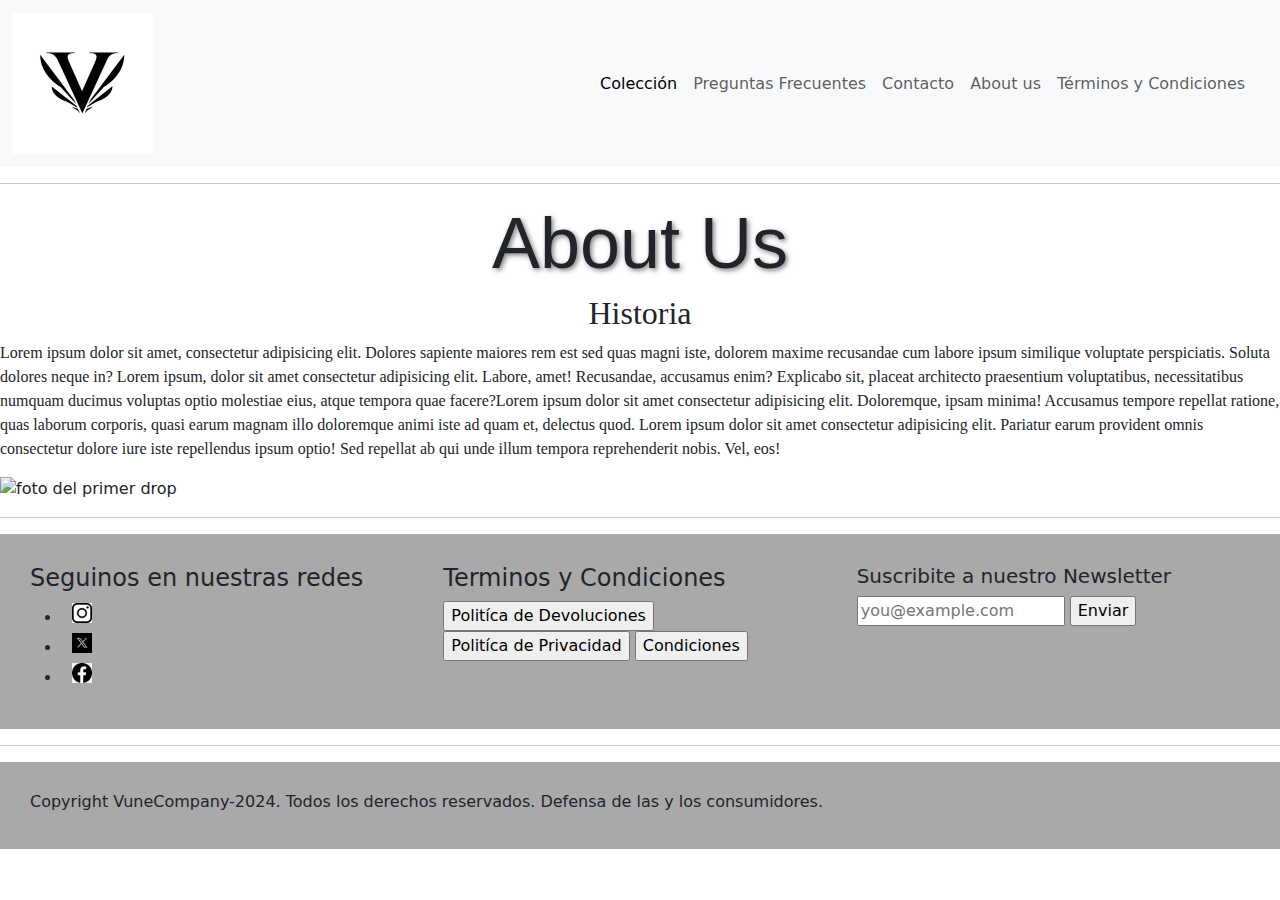
==== pages/about-us.html @ a0c7bd97 "inicializando el proyecto" ====
<!DOCTYPE html>
<html lang="en">
<head>
    <meta charset="UTF-8">
    <meta name="viewport" content="width=device-width, initial-scale=1.0">
    <link href="https://cdn.jsdelivr.net/npm/bootstrap@5.3.3/dist/css/bootstrap.min.css" rel="stylesheet" integrity="sha384-QWTKZyjpPEjISv5WaRU9OFeRpok6YctnYmDr5pNlyT2bRjXh0JMhjY6hW+ALEwIH" crossorigin="anonymous">
    <link rel="stylesheet" href="../css/style.css">
    <title>About Us</title>
</head>
<body>
    <header class="navbar navbar-expand-lg bg-body-tertiary">
        <div class="container-fluid">
            
            <a class="navbar-brand" href="/index.html">
                <img src="/img/logo-vune.png" alt="Logo de VuneCompany" class="w-25">
            </a>
            <button class="navbar-toggler" type="button" data-bs-toggle="collapse" data-bs-target="#navbarSupportedContent" aria-controls="navbarSupportedContent" aria-expanded="false" aria-label="Toggle navigation">
                <span class="navbar-toggler-icon"></span>
            </button>
            <div class="collapse navbar-collapse" id="navbarSupportedContent">
                <ul class="navbar-nav me-auto mb-2 mb-lg-0">
                    <li class="nav-item">
                        <a class="nav-link active" aria-current="page" href="/pages/coleccion.html">Colección</a>
                    </li>
                    <li class="nav-item">
                        <a class="nav-link" href="/pages/preguntas-frecuentes.html">Preguntas Frecuentes</a>
                    </li>
                    <li class="nav-item">
                        <a class="nav-link" href="/pages/contacto.html">Contacto</a>
                    </li>
                    <li class="nav-item">
                        <a class="nav-link" href="/pages/about-us.html">About us</a>
                    </li>
                    <li class="nav-item">
                        <a class="nav-link" href="/pages/terminos-y-condicones.html">Términos y Condiciones</a>
                    </li>
                </ul>
            </div>
        </div>
    </nav>
</header>
<hr>
    <main>
        <h1 class="text-center display-2 titulo">About Us</h1>
        <section>
            <h2>Historia</h2>
            <p>  <!--esto seria la historia de como comenzo todo-->
                Lorem ipsum dolor sit amet, consectetur adipisicing elit. Dolores sapiente maiores rem est sed quas magni iste, dolorem maxime recusandae cum labore ipsum similique voluptate perspiciatis. Soluta dolores neque in?
                Lorem ipsum, dolor sit amet consectetur adipisicing elit. Labore, amet! Recusandae, accusamus enim? Explicabo sit, placeat architecto praesentium voluptatibus, necessitatibus numquam ducimus voluptas optio molestiae eius, atque tempora quae facere?Lorem ipsum dolor sit amet consectetur adipisicing elit. Doloremque, ipsam minima! Accusamus tempore repellat ratione, quas laborum corporis, quasi earum magnam illo doloremque animi iste ad quam et, delectus quod. Lorem ipsum dolor sit amet consectetur adipisicing elit. Pariatur earum provident omnis consectetur dolore iure iste repellendus ipsum optio! Sed repellat ab qui unde illum tempora reprehenderit nobis. Vel, eos!
            </p>
        </section>

        <section><img src="" alt="foto del primer drop"></section>
    </main>

<hr>
    <footer>
        <div>
            <h4>Seguinos en nuestras redes</h4>
            <ul>
                <li><a href="https://www.instagram.com/lautirolling/" target="_blank">
                    <img src="../img/instagram1.png" alt="Seguinos en Instagram" class="logo-redes-footer">
                </a></li>
                <li><a href="https://x.com/lautarollingg" target="_blank">
                    <img src="../img/tw.png" alt="Seguinos en X" class="logo-redes-footer">
                </a</li>
                <li><a href="https://www.facebook.com/lautaro.rolling.3/" target="_blank">
                    <img src="../img/facebook.png" alt="Seguinos en Facebook" class="logo-redes-footer">
                </a></li>
            </ul>
        </div>

        <div>
            <h4>Terminos y Condiciones</h4>
            <input type="button" value="Politíca de Devoluciones">
            <input type="button" value="Politíca de Privacidad">
            <input type="button" value="Condiciones">
        </div>
        <div>
            <h5>Suscribite a nuestro Newsletter</h5>
            <input type="email" name="email" placeholder="you@example.com" required> <input type="button" value="Enviar">
        </div>
    </footer>
    <hr>
    <footer>
        <div>
            <h6>Copyright VuneCompany-2024. Todos los derechos reservados. Defensa de las y los consumidores.</h6>
        </div>
    </footer>
    <script src="https://cdn.jsdelivr.net/npm/bootstrap@5.3.3/dist/js/bootstrap.bundle.min.js" integrity="sha384-YvpcrYf0tY3lHB60NNkmXc5s9fDVZLESaAA55NDzOxhy9GkcIdslK1eN7N6jIeHz" crossorigin="anonymous"></script>
</body>
</html>
---- css/style.css ----
h1 {  
    font-family: Arial, Helvetica, sans-serif;
}

.titulo {
    font-family: 'Arial', sans-serif; 
    text-shadow: 2px 2px 5px rgba(0, 0, 0, 0.5); 
}

p {
    font-family: Georgia, 'Times New Roman', Times, serif;
}

nav ul {
    display: flex;
    justify-content: center;
    list-style-type: none;
    background-color: gainsboro;
}

nav ul a {
    text-decoration: none;
    color: black;
}

nav ul li {
    margin: 20px;
}

h2 {
    font-family: Georgia, 'Times New Roman', Times, serif;
    display: flex;
    justify-content: center;
}

section .seccion-preguntas {
    font-family: Georgia, 'Times New Roman', Times, serif;
    display: flex;
    justify-content: center;
    align-items: center;
}

section ul .whtsapp {
    align-items: center;
    display: flex;
    text-decoration: none;
}

main section article h3 {
    font-size: 150%;
}

.drop-principal {
    width: 50%; 
    justify-content: center;
    margin: auto; 
    align-items: center;
    display: flex;
    gap: 10px; 
    border-radius: 10px; 
    box-shadow: 0 4px 8px rgba(0, 0, 0, 0.2); 
    transition: transform 0.2s; 
}

.drop-principal:hover {
    transform: scale(1.05); 
}

.boton, .boton-principal {
    background-color: white;
    color: blue;
    border-radius: 5px;
    padding: 10px 20px;
    border: 2px solid blue;
    cursor: pointer;
}

.boton:hover, .boton-principal:hover {
    background-color: blue;
    color: white;
}

main section div img {
    width: 100%;
    max-width: 300px;
    height: auto;
}

.coleccion-imagen {
    width: 100%;
    max-width: 300px;
    height: auto;
    border-radius: 5px;
    box-shadow: 0 2px 5px rgba(0,0,0,0.2);
}

main .productos-iniciales {
    display: grid;
    grid-template-columns: repeat(auto-fit, minmax(200px, 1fr)); 
    gap: 40px;
    align-items: center;
}

main .productos-iniciales div {
    border: 1px solid #ccc;
    border-radius: 8px;
    padding: 10px;
    text-align: center;
    transition: transform 0.3s;
}

main .productos-iniciales div:hover {
    transform: scale(1.05);
}

main .boton-todos-los-productos {
    display: flex;
    justify-content: center;
    font-size: 20px;
    align-items: center;
}

.form-contacto {
    background-color: white;
    padding: 20px;
    border-radius: 8px;
    box-shadow: 0 0 10px rgba(0, 0, 0, 0.1);
}

.form-contacto label {
    display: block;
    margin-bottom: 5px;
}

.form-contacto input,
.form-contacto select,
.form-contacto textarea {
    width: 100%;
    padding: 10px;
    margin-bottom: 15px;
    border: 1px solid #ccc;
    border-radius: 4px;
}

.form-contacto input[type="submit"] {
    background-color: #0dac30;
    color: white;
    border: none;
    cursor: pointer;
}

.form-contacto input[type="submit"]:hover {
    background-color: #1ac840;
}

.redes {
    background-color: white;
    padding: 20px;
    border-radius: 8px;
    box-shadow: 0 0 10px rgba(0, 0, 0, 0.1);
}

.redes ul {
    list-style-type: none;
    padding: 0;
}

.redes li {
    margin: 10px 0;
}

.logo-redes {
    display: flex;
    align-items: center;
    width: 50px; 
    height: auto;
    margin: 0 10px;
    outline: none; 
}

.logo-redes-footer {
    display: flex;
    align-items: center;
    width: 20px; 
    height: auto;
    margin: 10px;
    outline: none; 
}

footer {
    display: flex;
    flex-wrap: wrap;
    justify-content: space-between;
    padding: 20px;
    background-color: darkgrey;
}

footer div {
    flex: 1 1 200px;
    margin: 10px;
}

footer div .informacion-necesaria {
    display: flex;
}

.todo-lo-destacado {
    width: 100%;
    max-width: 500px;
}

@media (max-width: 768px) {
    nav ul {
        flex-direction: column;
        align-items: center;
    }

    .productos-iniciales {
        grid-template-columns: 1fr; 
    }

    .drop-principal, .coleccion-imagen {
        width: 100%;
        height: auto;
        
    }

    .boton-principal {
        width: 80%;
    }

    footer {
        flex-direction: column;
        align-items: center;
        display: flex;
    }

    footer div .informacion-necesaria {
        display: flex;
    }

    .todo-lo-destacado {
        width: 100%; 
    } 
}
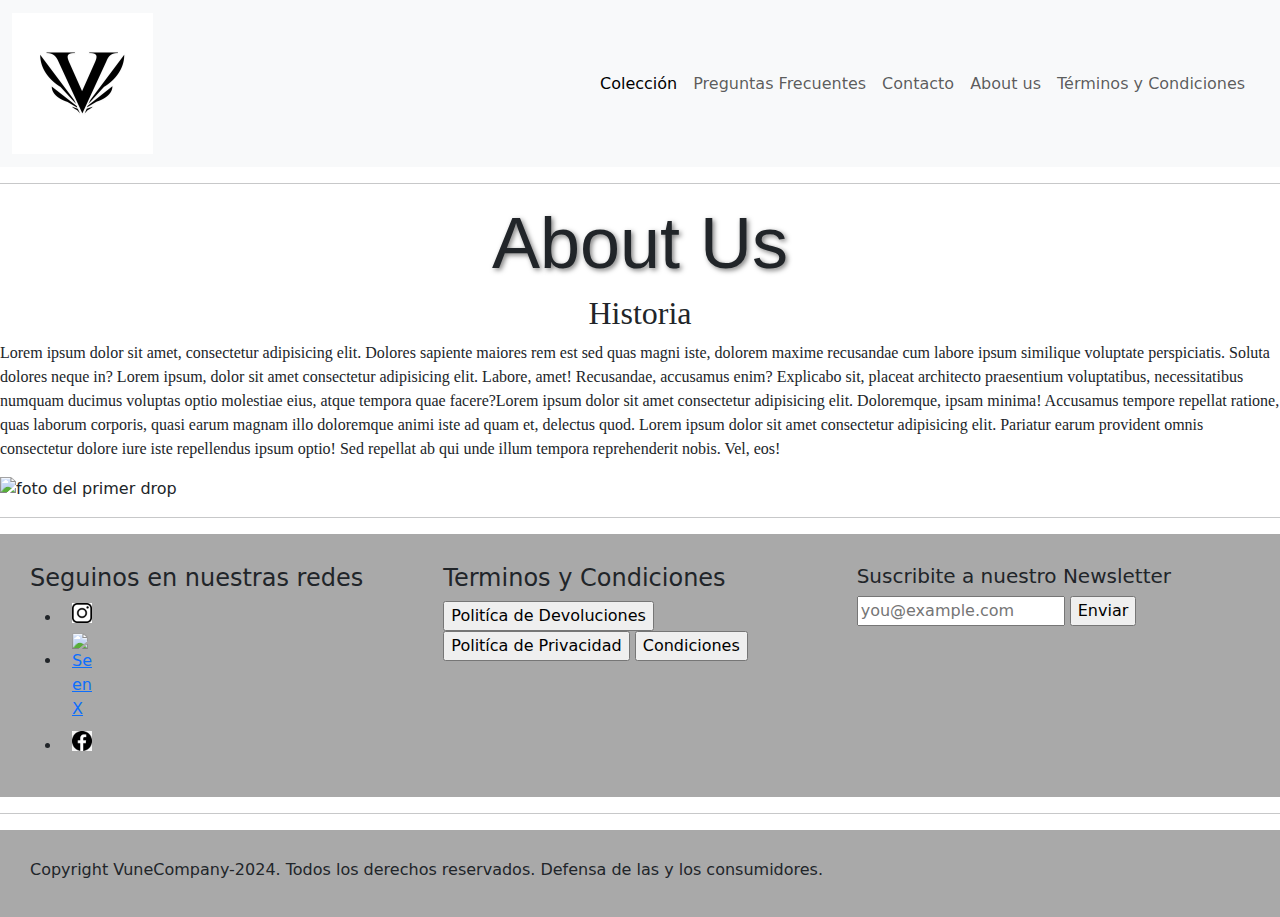
==== commit 68e3fea0: "arreglo linkeos entre paginas" ====
--- a/pages/about-us.html
+++ b/pages/about-us.html
@@ -59,13 +59,13 @@
             <h4>Seguinos en nuestras redes</h4>
             <ul>
                 <li><a href="https://www.instagram.com/lautirolling/" target="_blank">
-                    <img src="../img/instagram1.png" alt="Seguinos en Instagram" class="logo-redes-footer">
+                    <img src="/img/instagram1.png" alt="Seguinos en Instagram" class="logo-redes-footer">
                 </a></li>
                 <li><a href="https://x.com/lautarollingg" target="_blank">
-                    <img src="../img/tw.png" alt="Seguinos en X" class="logo-redes-footer">
+                    <img src="" alt="Seguinos en X" class="logo-redes-footer">
                 </a</li>
                 <li><a href="https://www.facebook.com/lautaro.rolling.3/" target="_blank">
-                    <img src="../img/facebook.png" alt="Seguinos en Facebook" class="logo-redes-footer">
+                    <img src="/img/facebook.png"./img/facebook.png" alt="Seguinos en Facebook" class="logo-redes-footer">
                 </a></li>
             </ul>
         </div>
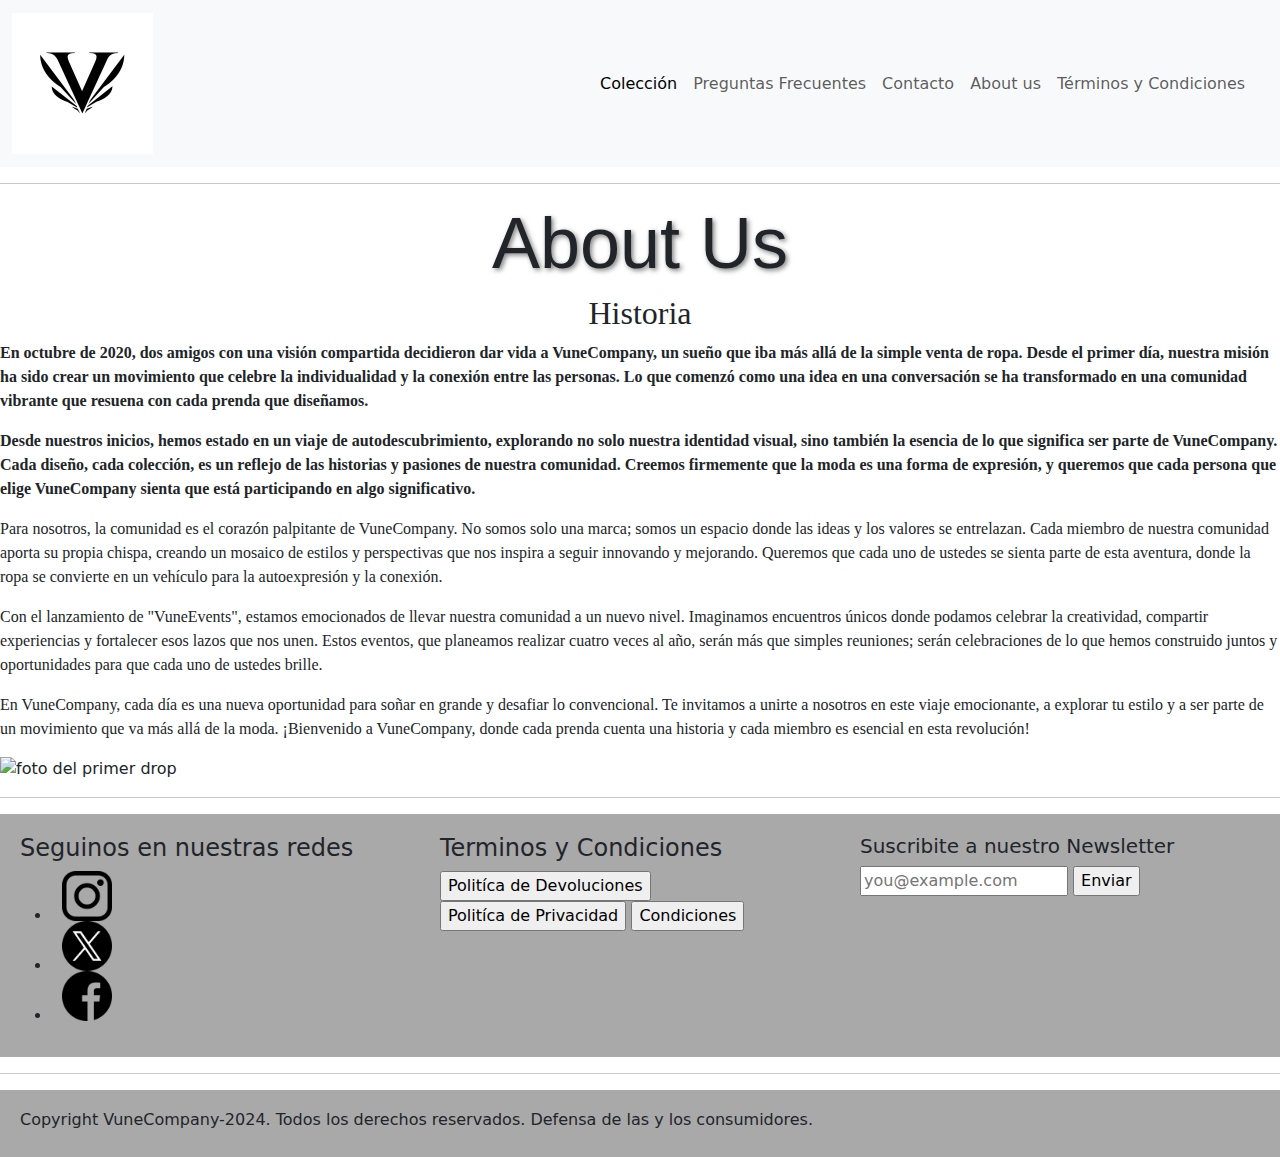
==== commit e73aa262: "aplicacion de sass, cambio en about-us y terminos y condiciones" ====
--- a/pages/about-us.html
+++ b/pages/about-us.html
@@ -4,15 +4,14 @@
     <meta charset="UTF-8">
     <meta name="viewport" content="width=device-width, initial-scale=1.0">
     <link href="https://cdn.jsdelivr.net/npm/bootstrap@5.3.3/dist/css/bootstrap.min.css" rel="stylesheet" integrity="sha384-QWTKZyjpPEjISv5WaRU9OFeRpok6YctnYmDr5pNlyT2bRjXh0JMhjY6hW+ALEwIH" crossorigin="anonymous">
-    <link rel="stylesheet" href="../css/style.css">
+    <link rel="stylesheet" href="/css/styles.css">
     <title>About Us</title>
 </head>
 <body>
     <header class="navbar navbar-expand-lg bg-body-tertiary">
         <div class="container-fluid">
-            
-            <a class="navbar-brand" href="/index.html">
-                <img src="/img/logo-vune.png" alt="Logo de VuneCompany" class="w-25">
+            <a class="navbar-brand" href="../index.html">
+                <img src="../img/logo-vune.png" alt="Logo de VuneCompany" class="w-25">
             </a>
             <button class="navbar-toggler" type="button" data-bs-toggle="collapse" data-bs-target="#navbarSupportedContent" aria-controls="navbarSupportedContent" aria-expanded="false" aria-label="Toggle navigation">
                 <span class="navbar-toggler-icon"></span>
@@ -20,52 +19,56 @@
             <div class="collapse navbar-collapse" id="navbarSupportedContent">
                 <ul class="navbar-nav me-auto mb-2 mb-lg-0">
                     <li class="nav-item">
-                        <a class="nav-link active" aria-current="page" href="/pages/coleccion.html">Colección</a>
+                        <a class="nav-link active" aria-current="page" href="coleccion.html">Colección</a>
                     </li>
                     <li class="nav-item">
-                        <a class="nav-link" href="/pages/preguntas-frecuentes.html">Preguntas Frecuentes</a>
+                        <a class="nav-link" href="preguntas-frecuentes.html">Preguntas Frecuentes</a>
                     </li>
                     <li class="nav-item">
-                        <a class="nav-link" href="/pages/contacto.html">Contacto</a>
+                        <a class="nav-link" href="contacto.html">Contacto</a>
                     </li>
                     <li class="nav-item">
-                        <a class="nav-link" href="/pages/about-us.html">About us</a>
+                        <a class="nav-link" href="about-us.html">About us</a>
                     </li>
                     <li class="nav-item">
-                        <a class="nav-link" href="/pages/terminos-y-condicones.html">Términos y Condiciones</a>
+                        <a class="nav-link" href="terminos-y-condicones.html">Términos y Condiciones</a>
                     </li>
                 </ul>
             </div>
         </div>
-    </nav>
-</header>
-<hr>
+    </header>
+    <hr>
     <main>
         <h1 class="text-center display-2 titulo">About Us</h1>
-        <section>
+        <section class="historia">
             <h2>Historia</h2>
-            <p>  <!--esto seria la historia de como comenzo todo-->
-                Lorem ipsum dolor sit amet, consectetur adipisicing elit. Dolores sapiente maiores rem est sed quas magni iste, dolorem maxime recusandae cum labore ipsum similique voluptate perspiciatis. Soluta dolores neque in?
-                Lorem ipsum, dolor sit amet consectetur adipisicing elit. Labore, amet! Recusandae, accusamus enim? Explicabo sit, placeat architecto praesentium voluptatibus, necessitatibus numquam ducimus voluptas optio molestiae eius, atque tempora quae facere?Lorem ipsum dolor sit amet consectetur adipisicing elit. Doloremque, ipsam minima! Accusamus tempore repellat ratione, quas laborum corporis, quasi earum magnam illo doloremque animi iste ad quam et, delectus quod. Lorem ipsum dolor sit amet consectetur adipisicing elit. Pariatur earum provident omnis consectetur dolore iure iste repellendus ipsum optio! Sed repellat ab qui unde illum tempora reprehenderit nobis. Vel, eos!
+            <p><strong>En octubre de 2020, dos amigos con una visión compartida decidieron dar vida a VuneCompany, un sueño que iba más allá de la simple venta de ropa. Desde el primer día, nuestra misión ha sido crear un movimiento que celebre la individualidad y la conexión entre las personas. Lo que comenzó como una idea en una conversación se ha transformado en una comunidad vibrante que resuena con cada prenda que diseñamos.</strong>
+            </p>
+            <p><strong>Desde nuestros inicios, hemos estado en un viaje de autodescubrimiento, explorando no solo nuestra identidad visual, sino también la esencia de lo que significa ser parte de VuneCompany. Cada diseño, cada colección, es un reflejo de las historias y pasiones de nuestra comunidad. Creemos firmemente que la moda es una forma de expresión, y queremos que cada persona que elige VuneCompany sienta que está participando en algo significativo.</strong></p>
+            <p>Para nosotros, la comunidad es el corazón palpitante de VuneCompany. No somos solo una marca; somos un espacio donde las ideas y los valores se entrelazan. Cada miembro de nuestra comunidad aporta su propia chispa, creando un mosaico de estilos y perspectivas que nos inspira a seguir innovando y mejorando. Queremos que cada uno de ustedes se sienta parte de esta aventura, donde la ropa se convierte en un vehículo para la autoexpresión y la conexión.</p>
+            <p>Con el lanzamiento de "VuneEvents", estamos emocionados de llevar nuestra comunidad a un nuevo nivel. Imaginamos encuentros únicos donde podamos celebrar la creatividad, compartir experiencias y fortalecer esos lazos que nos unen. Estos eventos, que planeamos realizar cuatro veces al año, serán más que simples reuniones; serán celebraciones de lo que hemos construido juntos y oportunidades para que cada uno de ustedes brille.
+            </p>
+            <p>
+                En VuneCompany, cada día es una nueva oportunidad para soñar en grande y desafiar lo convencional. Te invitamos a unirte a nosotros en este viaje emocionante, a explorar tu estilo y a ser parte de un movimiento que va más allá de la moda. ¡Bienvenido a VuneCompany, donde cada prenda cuenta una historia y cada miembro es esencial en esta revolución!
             </p>
         </section>
 
         <section><img src="" alt="foto del primer drop"></section>
     </main>
 
-<hr>
+    <hr>
     <footer>
         <div>
             <h4>Seguinos en nuestras redes</h4>
             <ul>
                 <li><a href="https://www.instagram.com/lautirolling/" target="_blank">
-                    <img src="/img/instagram1.png" alt="Seguinos en Instagram" class="logo-redes-footer">
+                    <img src="../img/logotipo-de-instagram.png" alt="Seguinos en Instagram" class="logo-redes-footer">
                 </a></li>
                 <li><a href="https://x.com/lautarollingg" target="_blank">
-                    <img src="" alt="Seguinos en X" class="logo-redes-footer">
-                </a</li>
+                    <img src="../img/twitter-logotipo.png" alt="Seguinos en X" class="logo-redes-footer">
+                </a></li>
                 <li><a href="https://www.facebook.com/lautaro.rolling.3/" target="_blank">
-                    <img src="/img/facebook.png"./img/facebook.png" alt="Seguinos en Facebook" class="logo-redes-footer">
+                    <img src="../img/facebook-logotipo.png" alt="Seguinos en Facebook" class="logo-redes-footer">
                 </a></li>
             </ul>
         </div>
--- a/css/styles.css
+++ b/css/styles.css
@@ -0,0 +1,248 @@
+@keyframes fadeIn {
+  from {
+    opacity: 0;
+    transform: translateY(-20px);
+  }
+  to {
+    opacity: 1;
+    transform: translateY(0);
+  }
+}
+h1 {
+  font-family: Arial, Helvetica, sans-serif;
+  animation: fadeIn 1s ease-in-out;
+}
+
+.titulo {
+  font-family: "Arial", sans-serif;
+  text-shadow: 2px 2px 5px rgba(0, 0, 0, 0.5);
+}
+
+p {
+  font-family: Georgia, "Times New Roman", Times, serif;
+}
+
+nav ul {
+  display: flex;
+  justify-content: center;
+  list-style-type: none;
+  background-color: gainsboro;
+}
+
+nav ul a {
+  text-decoration: none;
+  color: black;
+}
+
+nav ul li {
+  margin: 20px;
+}
+
+h2 {
+  font-family: Georgia, "Times New Roman", Times, serif;
+  display: flex;
+  justify-content: center;
+  text-align: center;
+  animation: fadeIn 1s ease-in-out;
+}
+
+section .seccion-preguntas {
+  font-family: Georgia, "Times New Roman", Times, serif;
+  display: flex;
+  justify-content: center;
+  align-items: center;
+}
+
+section ul .whtsapp {
+  align-items: center;
+  display: flex;
+  text-decoration: none;
+}
+
+main section article h3 {
+  font-size: 150%;
+}
+
+.drop-principal {
+  width: 50%;
+  justify-content: center;
+  margin: auto;
+  align-items: center;
+  display: flex;
+  gap: 10px;
+  border-radius: 10px;
+  box-shadow: 0 4px 8px rgba(0, 0, 0, 0.2);
+  transition: transform 0.2s;
+}
+
+.drop-principal:hover {
+  transform: scale(1.05);
+}
+
+.boton, .boton-principal {
+  background-color: rgb(255, 255, 255);
+  color: blue;
+  border-radius: 5px;
+  padding: 10px 20px;
+  border: 2px solid blue;
+  cursor: pointer;
+  transition: background-color 0.3s ease, color 0.3s ease;
+}
+
+.boton:hover, .boton-principal:hover {
+  background-color: blue;
+  color: rgb(255, 255, 255);
+}
+
+main section div img, .coleccion-imagen {
+  width: 100%;
+  max-width: 300px;
+  height: auto;
+  border-radius: 5px;
+  box-shadow: 0 2px 5px rgba(0, 0, 0, 0.2);
+}
+
+main .productos-iniciales {
+  display: grid;
+  grid-template-columns: repeat(auto-fit, minmax(200px, 1fr));
+  gap: 40px;
+  align-items: center;
+}
+
+main .productos-iniciales div {
+  border: 1px solid #ccc;
+  border-radius: 8px;
+  padding: 10px;
+  text-align: center;
+  transition: transform 0.3s ease;
+}
+
+main .productos-iniciales div:hover {
+  transform: scale(1.05);
+}
+
+main .boton-todos-los-productos {
+  display: flex;
+  justify-content: center;
+  font-size: 20px;
+  align-items: center;
+}
+
+.form-contacto {
+  background-color: white;
+  padding: 20px;
+  border-radius: 8px;
+  box-shadow: 0 0 10px rgba(0, 0, 0, 0.1);
+}
+
+.form-contacto label {
+  display: block;
+  margin-bottom: 5px;
+}
+
+.form-contacto input,
+.form-contacto select,
+.form-contacto textarea {
+  width: 100%;
+  padding: 10px;
+  margin-bottom: 15px;
+  border: 1px solid #ccc;
+  border-radius: 4px;
+}
+
+.form-contacto input[type=submit] {
+  background-color: #0dac30;
+  color: white;
+  border: none;
+  cursor: pointer;
+  transition: background-color 0.3s ease;
+}
+
+.form-contacto input[type=submit]:hover {
+  background-color: #1ac840;
+}
+
+.redes {
+  background-color: white;
+  padding: 20px;
+  border-radius: 8px;
+  box-shadow: 0 0 10px rgba(0, 0, 0, 0.1);
+}
+
+.redes ul {
+  list-style-type: none;
+  padding: 0;
+}
+
+.redes li {
+  margin: 10px 0;
+}
+
+.logo-redes, .logo-redes-footer {
+  display: flex;
+  align-items: center;
+  width: 50px;
+  height: auto;
+  margin: 0 10px;
+  outline: none;
+}
+
+footer {
+  display: flex;
+  flex-wrap: wrap;
+  justify-content: space-between;
+  padding: 10px;
+  background-color: darkgrey;
+}
+
+footer div {
+  flex: 1 1 200px;
+  margin: 10px;
+}
+
+.informacion-necesaria {
+  display: flex;
+  align-items: center;
+}
+.informacion-necesaria:hover {
+  background-color: #ccccff;
+}
+.informacion-necesaria p {
+  margin: 0;
+  padding-left: 10px;
+  font-family: Arial, sans-serif;
+  display: block;
+}
+
+.img-informacion-necesaria {
+  width: 50px;
+  height: auto;
+  margin-right: 10px;
+}
+
+@media (max-width: 768px) {
+  nav ul {
+    flex-direction: column;
+    align-items: center;
+  }
+  .productos-iniciales {
+    grid-template-columns: 1fr;
+  }
+  .drop-principal, .coleccion-imagen {
+    width: 100%;
+    height: auto;
+  }
+  .boton-principal {
+    width: 80%;
+  }
+  footer {
+    flex-direction: column;
+    align-items: center;
+    display: flex;
+  }
+  .todo-lo-destacado {
+    width: 100%;
+  }
+}
+
+/*# sourceMappingURL=styles.css.map */
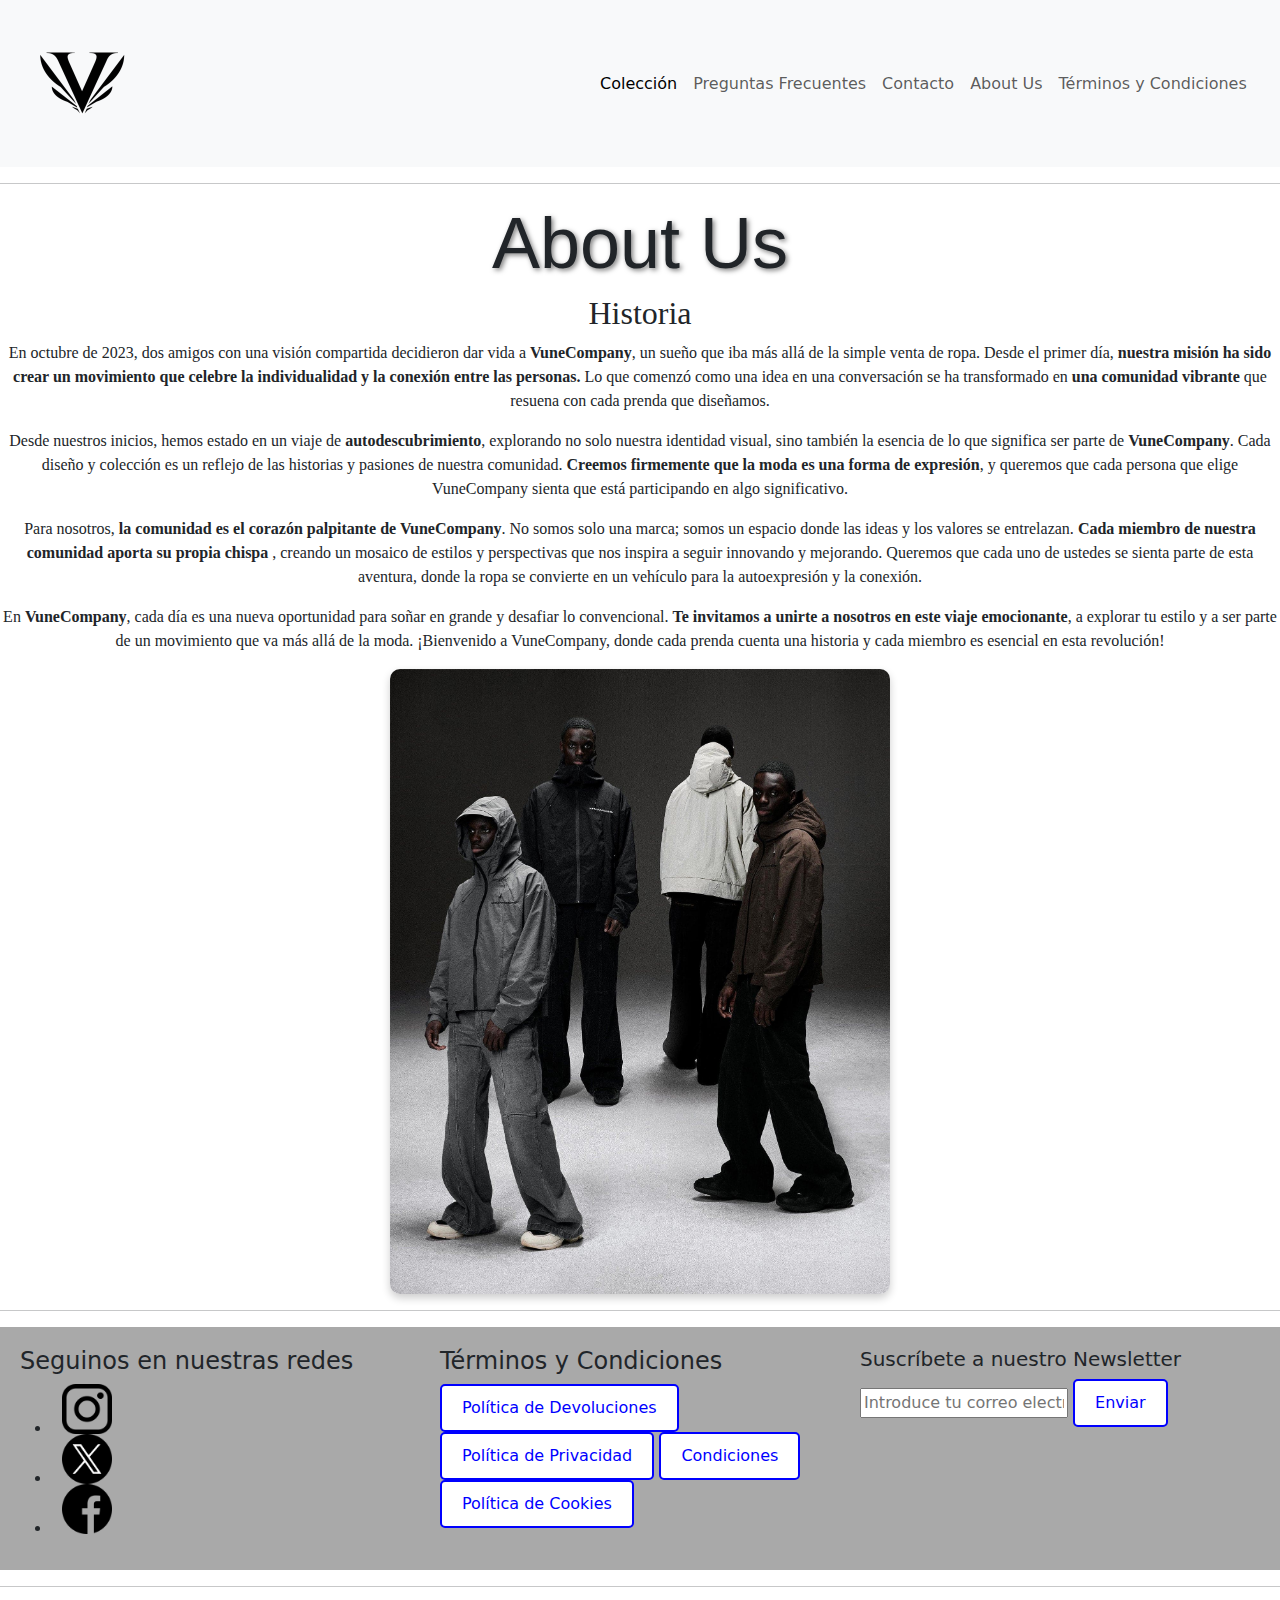
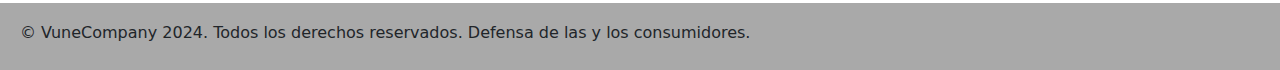
==== commit 37b2231d: "se agregaron las practicas de seo, tambieron se comprimieron imagenes, se agrego las loading=lazy" ====
--- a/pages/about-us.html
+++ b/pages/about-us.html
@@ -3,15 +3,28 @@
 <head>
     <meta charset="UTF-8">
     <meta name="viewport" content="width=device-width, initial-scale=1.0">
+    <meta name="description" content="Conoce la historia y misión de VuneCompany. Descubre lo que nos inspira a crear moda con estilo y calidad.">
+    <meta name="keywords" content="acerca de, VuneCompany, historia, misión, moda">
+    <meta name="author" content="VuneCompany">
+    <meta name="robots" content="index, follow">
+    <meta property="og:title" content="Acerca de Nosotros - VuneCompany">
+    <meta property="og:description" content="Conoce la historia y misión de VuneCompany. Descubre lo que nos inspira a crear moda con estilo y calidad.">
+    <meta property="og:url" content="https://vunecompany.vercel.app/about-us.html">
+    <meta property="og:image" content="https://vunecompany.vercel.app/img/logo-oficial-vune.png">
+    <meta property="og:type" content="website">
+    <meta name="twitter:card" content="summary_large_image">
+    <meta name="twitter:title" content="Acerca de Nosotros - VuneCompany">
+    <meta name="twitter:description" content="Conoce la historia y misión de VuneCompany. Descubre lo que nos inspira a crear moda con estilo y calidad.">
+    <meta name="twitter:image" content="https://vunecompany.vercel.app/img/logo-oficial-vune.png">
     <link href="https://cdn.jsdelivr.net/npm/bootstrap@5.3.3/dist/css/bootstrap.min.css" rel="stylesheet" integrity="sha384-QWTKZyjpPEjISv5WaRU9OFeRpok6YctnYmDr5pNlyT2bRjXh0JMhjY6hW+ALEwIH" crossorigin="anonymous">
-    <link rel="stylesheet" href="/css/styles.css">
+    <link rel="stylesheet" href="../css/styles.css">
     <title>About Us</title>
 </head>
 <body>
     <header class="navbar navbar-expand-lg bg-body-tertiary">
         <div class="container-fluid">
             <a class="navbar-brand" href="../index.html">
-                <img src="../img/logo-vune.png" alt="Logo de VuneCompany" class="w-25">
+                <img src="../img/logo-oficial-vune.png" alt="Logo de VuneCompany" class="w-25">
             </a>
             <button class="navbar-toggler" type="button" data-bs-toggle="collapse" data-bs-target="#navbarSupportedContent" aria-controls="navbarSupportedContent" aria-expanded="false" aria-label="Toggle navigation">
                 <span class="navbar-toggler-icon"></span>
@@ -28,10 +41,10 @@
                         <a class="nav-link" href="contacto.html">Contacto</a>
                     </li>
                     <li class="nav-item">
-                        <a class="nav-link" href="about-us.html">About us</a>
+                        <a class="nav-link" href="about-us.html">About Us</a>
                     </li>
                     <li class="nav-item">
-                        <a class="nav-link" href="terminos-y-condicones.html">Términos y Condiciones</a>
+                        <a class="nav-link" href="terminos-y-condiciones.html">Términos y Condiciones</a>
                     </li>
                 </ul>
             </div>
@@ -40,20 +53,19 @@
     <hr>
     <main>
         <h1 class="text-center display-2 titulo">About Us</h1>
-        <section class="historia">
+        <section class="historia text-center">
             <h2>Historia</h2>
-            <p><strong>En octubre de 2020, dos amigos con una visión compartida decidieron dar vida a VuneCompany, un sueño que iba más allá de la simple venta de ropa. Desde el primer día, nuestra misión ha sido crear un movimiento que celebre la individualidad y la conexión entre las personas. Lo que comenzó como una idea en una conversación se ha transformado en una comunidad vibrante que resuena con cada prenda que diseñamos.</strong>
+            <p>En octubre de 2023, dos amigos con una visión compartida decidieron dar vida a <b>VuneCompany</b>, un sueño que iba más allá de la simple venta de ropa. Desde el primer día, <b>nuestra misión ha sido crear un movimiento que celebre la individualidad y la conexión entre las personas.</b> Lo que comenzó como una idea en una conversación se ha transformado en <b>una comunidad vibrante</b> que resuena con cada prenda que diseñamos.
             </p>
-            <p><strong>Desde nuestros inicios, hemos estado en un viaje de autodescubrimiento, explorando no solo nuestra identidad visual, sino también la esencia de lo que significa ser parte de VuneCompany. Cada diseño, cada colección, es un reflejo de las historias y pasiones de nuestra comunidad. Creemos firmemente que la moda es una forma de expresión, y queremos que cada persona que elige VuneCompany sienta que está participando en algo significativo.</strong></p>
-            <p>Para nosotros, la comunidad es el corazón palpitante de VuneCompany. No somos solo una marca; somos un espacio donde las ideas y los valores se entrelazan. Cada miembro de nuestra comunidad aporta su propia chispa, creando un mosaico de estilos y perspectivas que nos inspira a seguir innovando y mejorando. Queremos que cada uno de ustedes se sienta parte de esta aventura, donde la ropa se convierte en un vehículo para la autoexpresión y la conexión.</p>
-            <p>Con el lanzamiento de "VuneEvents", estamos emocionados de llevar nuestra comunidad a un nuevo nivel. Imaginamos encuentros únicos donde podamos celebrar la creatividad, compartir experiencias y fortalecer esos lazos que nos unen. Estos eventos, que planeamos realizar cuatro veces al año, serán más que simples reuniones; serán celebraciones de lo que hemos construido juntos y oportunidades para que cada uno de ustedes brille.
+            <p>Desde nuestros inicios, hemos estado en un viaje de <b>autodescubrimiento</b>, explorando no solo nuestra identidad visual, sino también la esencia de lo que significa ser parte de <b>VuneCompany</b>. Cada diseño y colección es un reflejo de las historias y pasiones de nuestra comunidad. <b>Creemos firmemente que la moda es una forma de expresión</b>, y queremos que cada persona que elige VuneCompany sienta que está participando en algo significativo.
             </p>
-            <p>
-                En VuneCompany, cada día es una nueva oportunidad para soñar en grande y desafiar lo convencional. Te invitamos a unirte a nosotros en este viaje emocionante, a explorar tu estilo y a ser parte de un movimiento que va más allá de la moda. ¡Bienvenido a VuneCompany, donde cada prenda cuenta una historia y cada miembro es esencial en esta revolución!
+            <p>Para nosotros, <b>la comunidad es el corazón palpitante de VuneCompany</b>. No somos solo una marca; somos un espacio donde las ideas y los valores se entrelazan. <b>Cada miembro de nuestra comunidad aporta su propia chispa
+            </b>, creando un mosaico de estilos y perspectivas que nos inspira a seguir innovando y mejorando. Queremos que cada uno de ustedes se sienta parte de esta aventura, donde la ropa se convierte en un vehículo para la autoexpresión y la conexión.</p>
+            <p>En <b>VuneCompany</b>, cada día es una nueva oportunidad para soñar en grande y desafiar lo convencional. <b>Te invitamos a unirte a nosotros en este viaje emocionante</b>, a explorar tu estilo y a ser parte de un movimiento que va más allá de la moda. ¡Bienvenido a VuneCompany, donde cada prenda cuenta una historia y cada miembro es esencial en esta revolución!
             </p>
         </section>
 
-        <section><img src="" alt="foto del primer drop"></section>
+        <section><img src="../img/comprimido-foto-about-us.jpg" alt="foto del primer drop" class=" about-us-imagen" loading="lazy"></section>
     </main>
 
     <hr>
@@ -62,32 +74,34 @@
             <h4>Seguinos en nuestras redes</h4>
             <ul>
                 <li><a href="https://www.instagram.com/lautirolling/" target="_blank">
-                    <img src="../img/logotipo-de-instagram.png" alt="Seguinos en Instagram" class="logo-redes-footer">
+                    <img src="../img/logotipo-de-instagram.png" alt="Seguinos en Instagram" class="logo-redes-footer" loading="lazy">
                 </a></li>
                 <li><a href="https://x.com/lautarollingg" target="_blank">
-                    <img src="../img/twitter-logotipo.png" alt="Seguinos en X" class="logo-redes-footer">
+                    <img src="../img/twitter-logotipo.png" alt="Seguinos en X" class="logo-redes-footer" loading="lazy">
                 </a></li>
                 <li><a href="https://www.facebook.com/lautaro.rolling.3/" target="_blank">
-                    <img src="../img/facebook-logotipo.png" alt="Seguinos en Facebook" class="logo-redes-footer">
+                    <img src="../img/facebook-logotipo.png" alt="Seguinos en Facebook" class="logo-redes-footer" loading="lazy">
                 </a></li>
             </ul>
         </div>
 
-        <div>
-            <h4>Terminos y Condiciones</h4>
-            <input type="button" value="Politíca de Devoluciones">
-            <input type="button" value="Politíca de Privacidad">
-            <input type="button" value="Condiciones">
+        <div class="termycond">
+            <h4>Términos y Condiciones</h4>
+            <button class="boton" aria-label="Política de Devoluciones">Política de Devoluciones</button>
+            <button class="boton" aria-label="Política de Privacidad">Política de Privacidad</button>
+            <button class="boton" aria-label="Condiciones">Condiciones</button>
+            <button class="boton" aria-label="Política de Cookies">Política de Cookies</button>
         </div>
         <div>
-            <h5>Suscribite a nuestro Newsletter</h5>
-            <input type="email" name="email" placeholder="you@example.com" required> <input type="button" value="Enviar">
+            <h5>Suscríbete a nuestro Newsletter</h5>
+            <input type="email" name="email" placeholder="Introduce tu correo electrónico" required> 
+            <button class="boton" aria-label="Enviar suscripción">Enviar</button>
         </div>
     </footer>
     <hr>
     <footer>
         <div>
-            <h6>Copyright VuneCompany-2024. Todos los derechos reservados. Defensa de las y los consumidores.</h6>
+            <h6>&copy; VuneCompany 2024. Todos los derechos reservados. Defensa de las y los consumidores.</h6>
         </div>
     </footer>
     <script src="https://cdn.jsdelivr.net/npm/bootstrap@5.3.3/dist/js/bootstrap.bundle.min.js" integrity="sha384-YvpcrYf0tY3lHB60NNkmXc5s9fDVZLESaAA55NDzOxhy9GkcIdslK1eN7N6jIeHz" crossorigin="anonymous"></script>
--- a/css/styles.css
+++ b/css/styles.css
@@ -8,9 +8,11 @@
     transform: translateY(0);
   }
 }
+
 h1 {
   font-family: Arial, Helvetica, sans-serif;
   animation: fadeIn 1s ease-in-out;
+  transform: translateZ(0); 
 }
 
 .titulo {
@@ -51,6 +53,11 @@
   display: flex;
   justify-content: center;
   align-items: center;
+
+}
+.seccion-preguntas ul{
+  text-decoration: none;
+  list-style-type: none;
 }
 
 section ul .whtsapp {
@@ -61,24 +68,43 @@
 
 main section article h3 {
   font-size: 150%;
+  animation: fadeIn 1s ease-in-out;
 }
 
 .drop-principal {
-  width: 50%;
-  justify-content: center;
+  width: 100%;
+  height: 500px;
+  justify-content: center;
+  background-position: center;
   margin: auto;
   align-items: center;
   display: flex;
   gap: 10px;
   border-radius: 10px;
   box-shadow: 0 4px 8px rgba(0, 0, 0, 0.2);
-  transition: transform 0.2s;
+  transition: transform 0.3s ease;
+  object-fit: cover;
+  animation: fadeIn 1s ease-in-out;
 }
 
 .drop-principal:hover {
   transform: scale(1.05);
 }
-
+.about-us-imagen {
+  width: 100%;
+  max-width: 500px; 
+  height: auto;
+  border-radius: 10px;
+  box-shadow: 0 4px 8px rgba(0, 0, 0, 0.2);
+  margin: auto;
+  display: block;
+  object-fit: cover;
+  transition: transform 0.3s ease;
+}
+
+.about-us-imagen:hover {
+  transform: scale(1.05);
+}
 .boton, .boton-principal {
   background-color: rgb(255, 255, 255);
   color: blue;
@@ -86,12 +112,13 @@
   padding: 10px 20px;
   border: 2px solid blue;
   cursor: pointer;
-  transition: background-color 0.3s ease, color 0.3s ease;
+  transition: background-color 0.3s ease, color 0.3s ease, transform 0.3s ease;
 }
 
 .boton:hover, .boton-principal:hover {
   background-color: blue;
   color: rgb(255, 255, 255);
+  transform: scale(1.05); 
 }
 
 main section div img, .coleccion-imagen {
@@ -118,7 +145,7 @@
 }
 
 main .productos-iniciales div:hover {
-  transform: scale(1.05);
+  transform: scale(1.05); 
 }
 
 main .boton-todos-los-productos {
@@ -204,9 +231,11 @@
   display: flex;
   align-items: center;
 }
+
 .informacion-necesaria:hover {
   background-color: #ccccff;
 }
+
 .informacion-necesaria p {
   margin: 0;
   padding-left: 10px;
@@ -232,6 +261,10 @@
     width: 100%;
     height: auto;
   }
+  .about-us-imagen {
+    max-width: 90%;
+    margin-bottom: 20px;
+  }
   .boton-principal {
     width: 80%;
   }
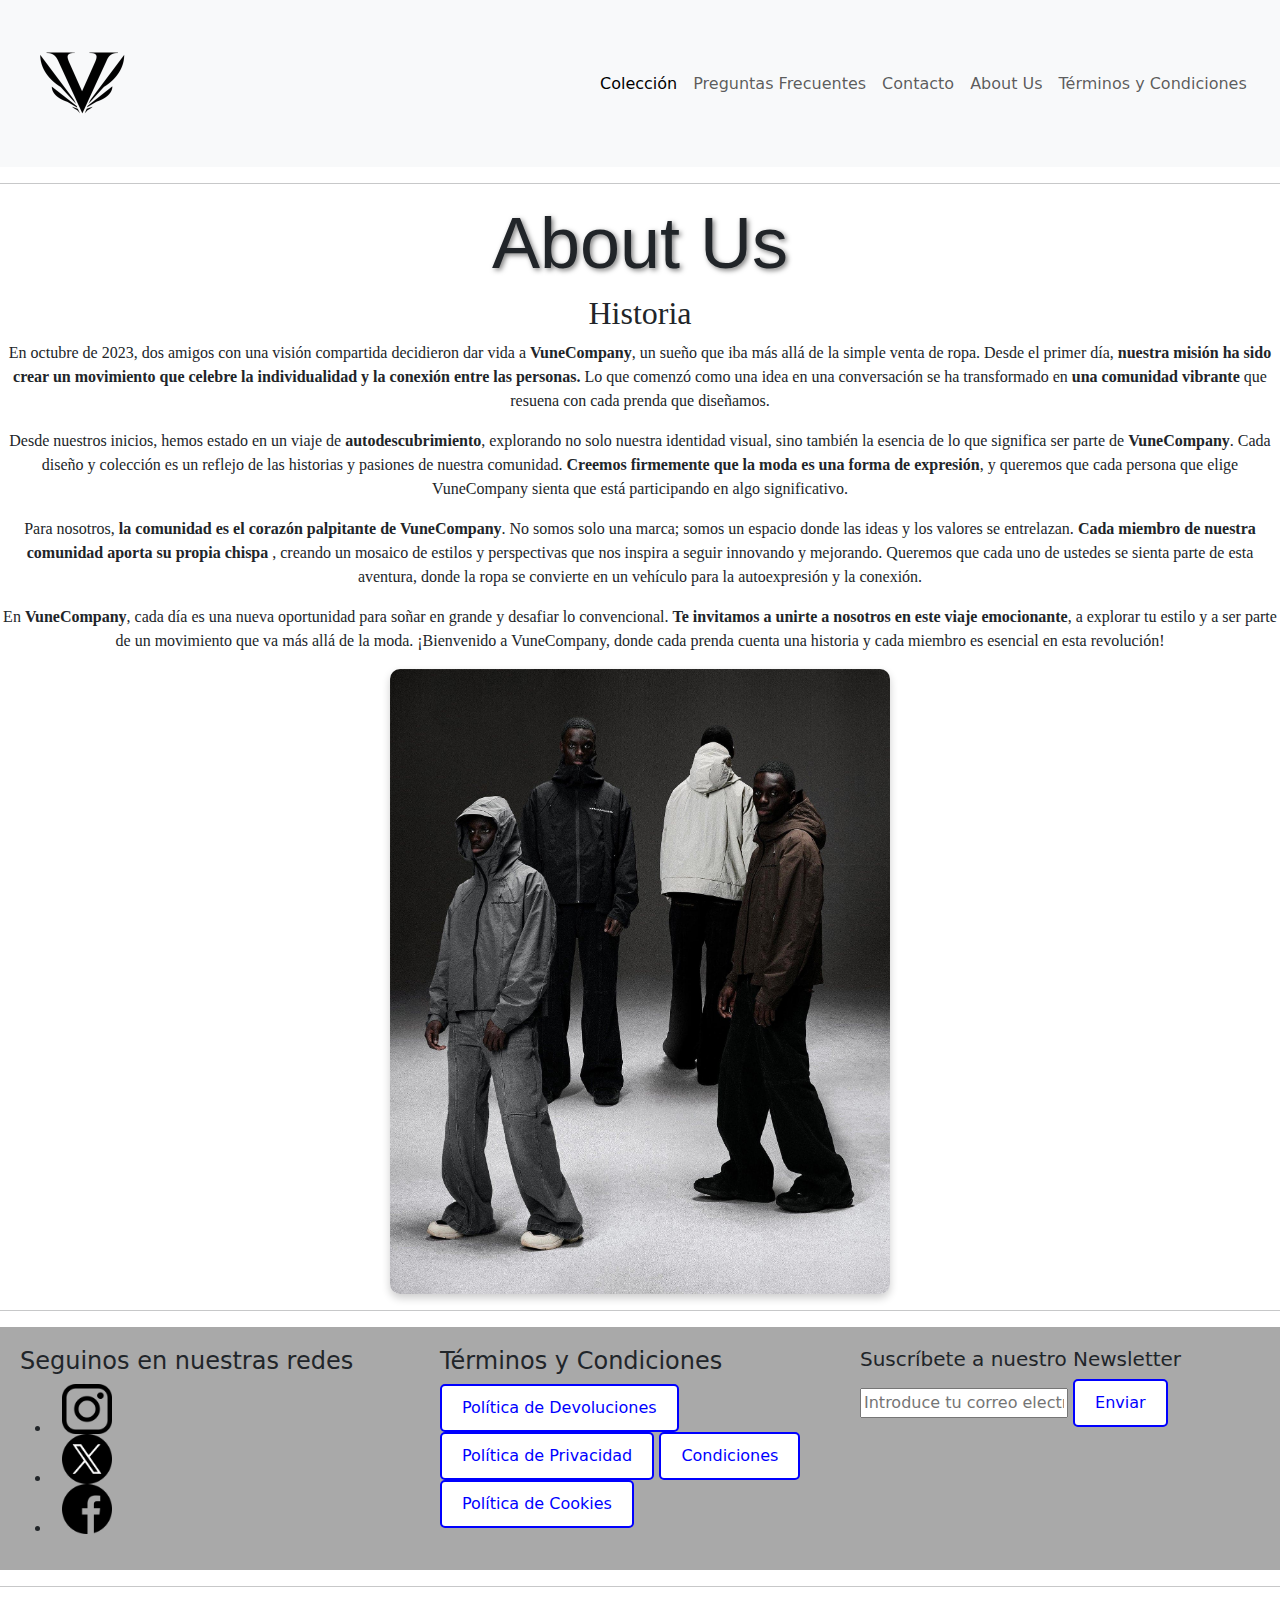
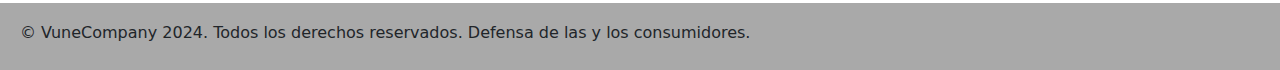
==== commit e90c7bde: "se realizo el cambio de algunas imagenes que faltaban por comprimir" ====
--- a/pages/about-us.html
+++ b/pages/about-us.html
@@ -65,7 +65,7 @@
             </p>
         </section>
 
-        <section><img src="../img/comprimido-foto-about-us.jpg" alt="foto del primer drop" class=" about-us-imagen" loading="lazy"></section>
+        <section><img src="../img/comprimido-foto-about-us.jpg" alt="foto del primer drop" class="about-us-imagen" loading="lazy"></section>
     </main>
 
     <hr>
@@ -74,13 +74,13 @@
             <h4>Seguinos en nuestras redes</h4>
             <ul>
                 <li><a href="https://www.instagram.com/lautirolling/" target="_blank">
-                    <img src="../img/logotipo-de-instagram.png" alt="Seguinos en Instagram" class="logo-redes-footer" loading="lazy">
+                    <img src="../img/ig-comprim.png" alt="Seguinos en Instagram" class="logo-redes-footer" loading="lazy">
                 </a></li>
                 <li><a href="https://x.com/lautarollingg" target="_blank">
-                    <img src="../img/twitter-logotipo.png" alt="Seguinos en X" class="logo-redes-footer" loading="lazy">
+                    <img src="../img/twitter-compr.png" alt="Seguinos en X" class="logo-redes-footer" loading="lazy">
                 </a></li>
                 <li><a href="https://www.facebook.com/lautaro.rolling.3/" target="_blank">
-                    <img src="../img/facebook-logotipo.png" alt="Seguinos en Facebook" class="logo-redes-footer" loading="lazy">
+                    <img src="../img/facebook-comprim.png" alt="Seguinos en Facebook" class="logo-redes-footer" loading="lazy">
                 </a></li>
             </ul>
         </div>
